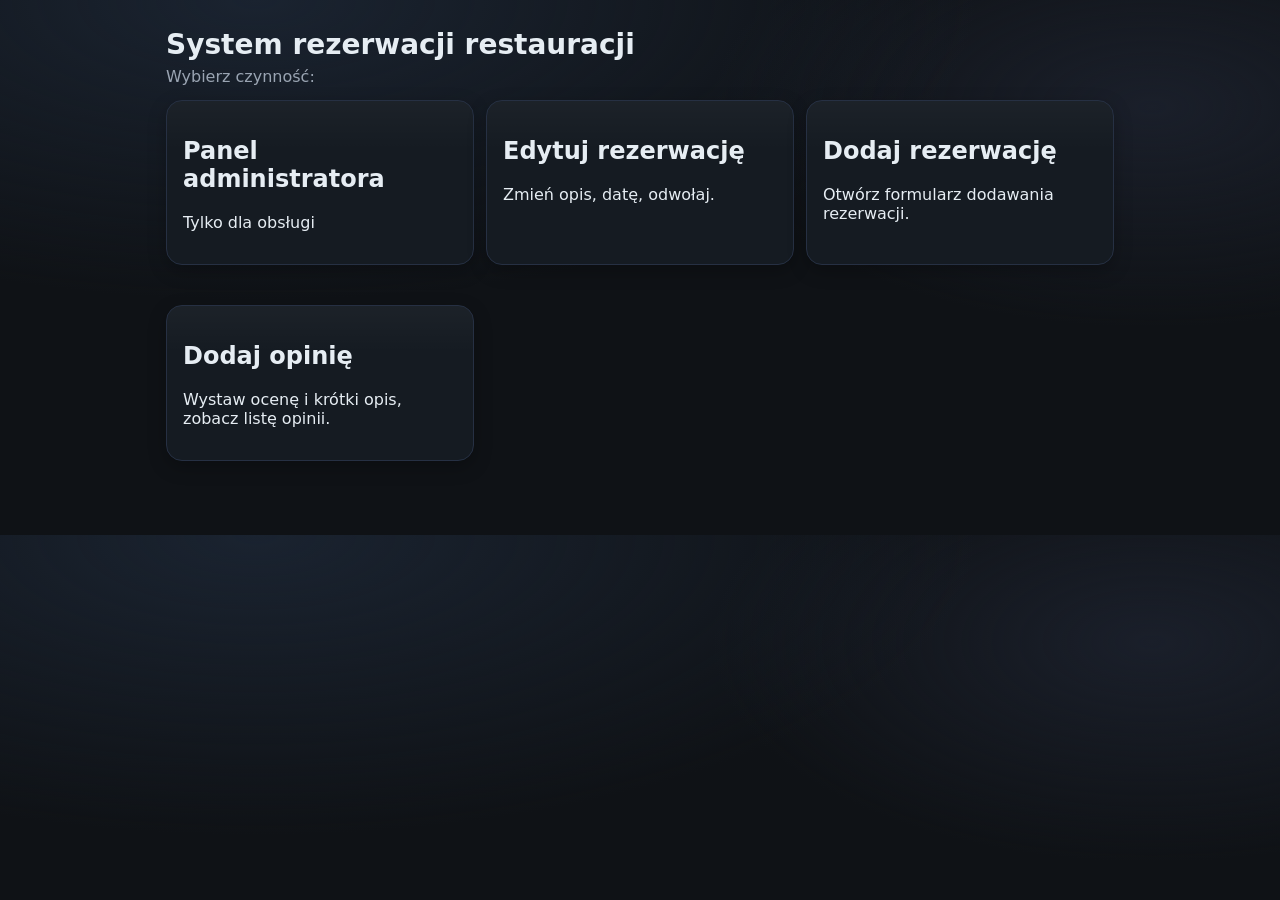
==== restaurant-reservations/src/main/resources/static/index.html @ 20c0cae3 "Initial commit" ====
<!doctype html>
<html lang="pl">
<head>
  <meta charset="utf-8" />
  <meta name="viewport" content="width=device-width,initial-scale=1" />
  <title>Rezerwacje – start</title>
  <link rel="stylesheet" href="styles.css" />
</head>
<body>
  <main class="container">
    <header class="header">
      <h1>System rezerwacji restauracji</h1>
      <p class="muted">Wybierz czynność:</p>
    </header>

    <section class="grid3">
      <a class="card linkcard" href="/admin.html">
        <h2>Panel administratora</h2>
        <p>Tylko dla obsługi</p>
      </a>

      <a class="card linkcard" href="/edit.html">
        <h2>Edytuj rezerwację</h2>
        <p>Zmień opis, datę, odwołaj.</p>
      </a>

      <a class="card linkcard" href="/add.html">
        <h2>Dodaj rezerwację</h2>
        <p>Otwórz formularz dodawania rezerwacji.</p>
      </a>

      <a class="card linkcard" href="/reviews.html">
        <h2>Dodaj opinię</h2>
        <p>Wystaw ocenę i krótki opis, zobacz listę opinii.</p>
      </a>
    </section>
  </main>
</body>
</html>
---- restaurant-reservations/src/main/resources/static/styles.css ----
:root {
  --bg: #0f1216;
  --card: #151b22;
  --muted: #9aa4b2;
  --text: #e6edf3;
  --line: #263043;
  --btn: #24324a;
  --btn2: #1d2636;
  --accent: #4c8dff;
  --danger: #ff5d5d;
  --ok: #36d399;
}

* { box-sizing: border-box; }
body {
  margin: 0;
  font-family: system-ui, -apple-system, Segoe UI, Roboto, Arial, sans-serif;
  background: radial-gradient(1200px 500px at 20% 0%, #1a2330, transparent 60%),
              radial-gradient(800px 400px at 90% 20%, #1a1f2a, transparent 55%),
              var(--bg);
  color: var(--text);
}

.container { max-width: 980px; margin: 0 auto; padding: 28px 16px 60px; }

.header h1 { margin: 0 0 6px; font-size: 28px; }
.muted { color: var(--muted); margin: 0; }

.topnav {
  display: flex; align-items: center; gap: 12px;
  margin-bottom: 16px;
}

.card {
  background: linear-gradient(180deg, rgba(255,255,255,.03), transparent 30%), var(--card);
  border: 1px solid var(--line);
  border-radius: 16px;
  padding: 16px;
  margin: 14px 0;
  box-shadow: 0 6px 18px rgba(0,0,0,.25);
}

.grid3 {
  display: grid;
  grid-template-columns: repeat(3, minmax(0, 1fr));
  gap: 12px;
}
@media (max-width: 860px) {
  .grid3 { grid-template-columns: 1fr; }
}

.linkcard { text-decoration: none; color: inherit; }
.linkcard:hover { border-color: rgba(76,141,255,.55); transform: translateY(-1px); transition: 120ms; }

.form { display: grid; gap: 12px; }
.row { display: grid; grid-template-columns: 1fr 1fr; gap: 12px; }
@media (max-width: 640px) { .row { grid-template-columns: 1fr; } }

label { display: grid; gap: 6px; font-size: 14px; color: var(--muted); }
input, select {
  width: 100%;
  padding: 10px 12px;
  border-radius: 12px;
  border: 1px solid var(--line);
  background: #0e141c;
  color: var(--text);
  outline: none;
}
input:focus, select:focus { border-color: rgba(76,141,255,.7); }

.btn {
  border: 1px solid var(--line);
  background: var(--btn2);
  color: var(--text);
  padding: 10px 12px;
  border-radius: 12px;
  cursor: pointer;
}
.btn:hover { background: var(--btn); }
.btn.primary { background: rgba(76,141,255,.18); border-color: rgba(76,141,255,.45); }
.btn.secondary { background: #111826; text-decoration: none;}
.btn.danger { background: rgba(255,93,93,.14); border-color: rgba(255,93,93,.45); width: 100%; }

.result { margin-top: 12px; font-size: 20px; color: var(--muted); }
.result.ok { color: var(--ok); }
.result.err { color: var(--danger); }

.tablesGrid {
  display: grid;
  grid-template-columns: repeat(6, minmax(0, 1fr));
  gap: 10px;
}
@media (max-width: 900px) { .tablesGrid { grid-template-columns: repeat(3, 1fr); } }
@media (max-width: 520px) { .tablesGrid { grid-template-columns: repeat(2, 1fr); } }

.tableTile {
  padding: 12px;
  border-radius: 14px;
  border: 1px solid var(--line);
  background: #0e141c;
  cursor: pointer;
}
.tableTile:hover { border-color: rgba(76,141,255,.55); }
.tableTile .title { font-weight: 700; }
.tableTile .small { color: var(--muted); font-size: 12px; margin-top: 4px; }

.list { display: grid; gap: 10px; }
.item {
  padding: 12px;
  border-radius: 14px;
  border: 1px solid var(--line);
  background: #0e141c;
}
.itemHead { display:flex; justify-content: space-between; gap: 10px; align-items: center; }
.headerRow { align-items: center; }
.actions { display:flex; gap: 10px; align-items: end; }
.badge {
  font-size: 12px; color: var(--muted);
  border: 1px solid var(--line);
  border-radius: 999px;
  padding: 4px 10px;
}
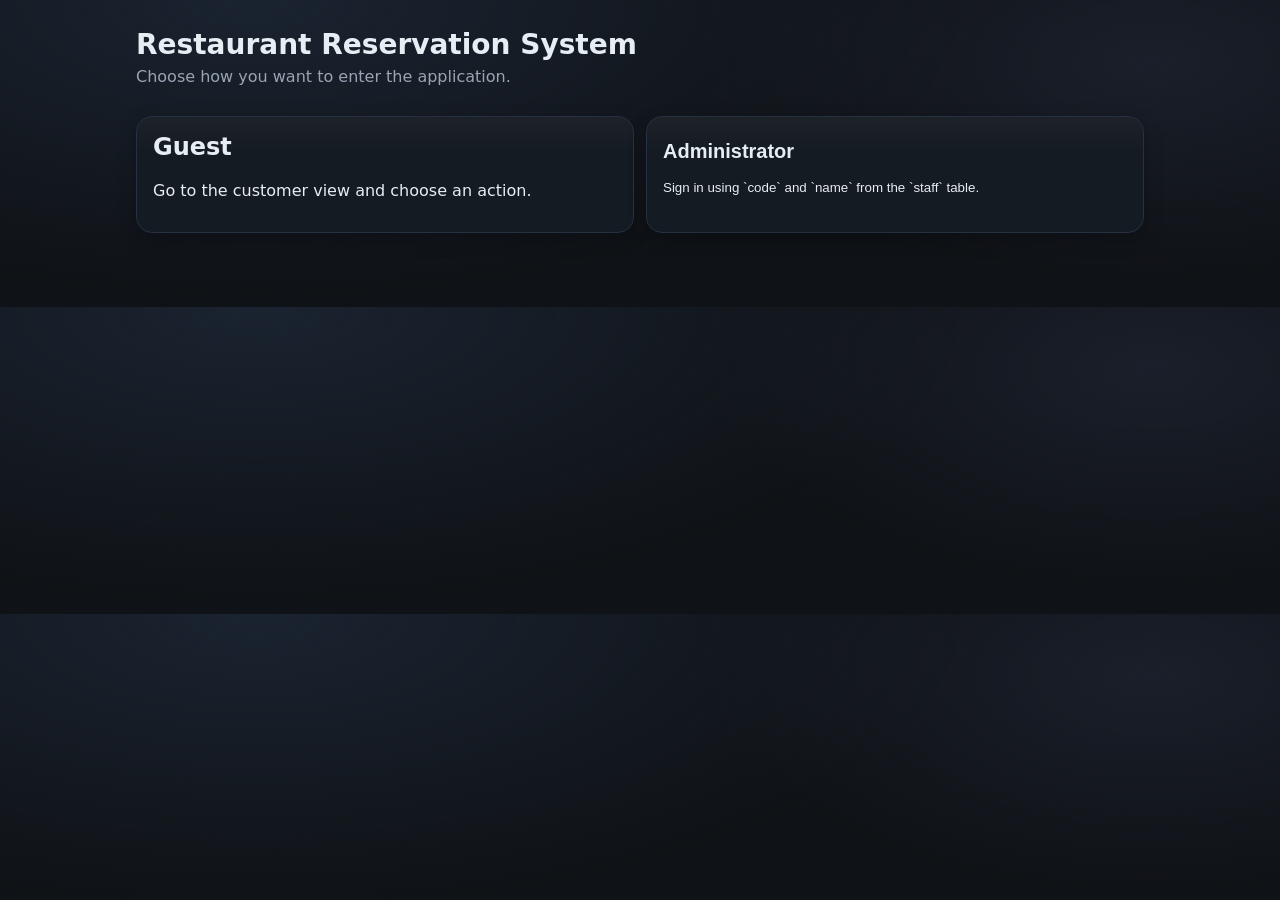
==== commit be0ef7ae: "Separate guess and administrator views, switch to English and README" ====
--- a/restaurant-reservations/src/main/resources/static/index.html
+++ b/restaurant-reservations/src/main/resources/static/index.html
@@ -1,39 +1,52 @@
 <!doctype html>
-<html lang="pl">
+<html lang="en">
 <head>
   <meta charset="utf-8" />
   <meta name="viewport" content="width=device-width,initial-scale=1" />
-  <title>Rezerwacje – start</title>
+  <title>Start</title>
   <link rel="stylesheet" href="styles.css" />
 </head>
 <body>
   <main class="container">
     <header class="header">
-      <h1>System rezerwacji restauracji</h1>
-      <p class="muted">Wybierz czynność:</p>
+      <h1>Restaurant Reservation System</h1>
+      <p class="muted">Choose how you want to enter the application.</p>
     </header>
 
-    <section class="grid3">
-      <a class="card linkcard" href="/admin.html">
-        <h2>Panel administratora</h2>
-        <p>Tylko dla obsługi</p>
+    <section class="grid2">
+      <a class="card linkcard roleCard" href="/guest.html">
+        <h2>Guest</h2>
+        <p>Go to the customer view and choose an action.</p>
       </a>
 
-      <a class="card linkcard" href="/edit.html">
-        <h2>Edytuj rezerwację</h2>
-        <p>Zmień opis, datę, odwołaj.</p>
-      </a>
+      <button id="openAdminLoginBtn" class="card linkcard roleCard roleButton" type="button">
+        <h2>Administrator</h2>
+        <p>Sign in using `code` and `name` from the `staff` table.</p>
+      </button>
+    </section>
 
-      <a class="card linkcard" href="/add.html">
-        <h2>Dodaj rezerwację</h2>
-        <p>Otwórz formularz dodawania rezerwacji.</p>
-      </a>
-
-      <a class="card linkcard" href="/reviews.html">
-        <h2>Dodaj opinię</h2>
-        <p>Wystaw ocenę i krótki opis, zobacz listę opinii.</p>
-      </a>
+    <section id="adminLoginPanel" class="card adminLoginCard hidden">
+      <h2>Administrator Sign In</h2>
+      <form id="adminEntryForm" class="form">
+        <div class="row">
+          <label>Code
+            <input id="adminCode" name="code" required placeholder="e.g. 1234" />
+          </label>
+          <label>Name
+            <input id="adminName" name="name" required placeholder="e.g. John" />
+          </label>
+          <div class="actions">
+            <button class="btn primary" type="submit">Sign In</button>
+          </div>
+        </div>
+      </form>
+      <div id="adminEntryMsg" class="result"></div>
     </section>
   </main>
+
+  <script src="core.js"></script>
+  <script src="public-pages.js"></script>
+  <script src="admin-page.js"></script>
+  <script src="app.js"></script>
 </body>
 </html>
--- a/restaurant-reservations/src/main/resources/static/styles.css
+++ b/restaurant-reservations/src/main/resources/static/styles.css
@@ -9,9 +9,11 @@
   --accent: #4c8dff;
   --danger: #ff5d5d;
   --ok: #36d399;
+  --warn: #e7b54e;
 }
 
 * { box-sizing: border-box; }
+
 body {
   margin: 0;
   font-family: system-ui, -apple-system, Segoe UI, Roboto, Arial, sans-serif;
@@ -21,14 +23,21 @@
   color: var(--text);
 }
 
-.container { max-width: 980px; margin: 0 auto; padding: 28px 16px 60px; }
-
+.container { max-width: 1040px; margin: 0 auto; padding: 28px 16px 60px; }
 .header h1 { margin: 0 0 6px; font-size: 28px; }
-.muted { color: var(--muted); margin: 0; }
-
-.topnav {
-  display: flex; align-items: center; gap: 12px;
-  margin-bottom: 16px;
+.muted { color: var(--muted); margin-top: 0;}
+.tablesGrid.muted{margin-top: 20px;}
+.hidden { display: none !important; }
+
+.topnav { display: flex; align-items: center; gap: 12px; margin-bottom: 16px; }
+.accountBadge {
+  margin-left: auto;
+  font-size: 13px;
+  border: 1px solid var(--line);
+  border-radius: 999px;
+  padding: 6px 12px;
+  background: #111826;
+  color: var(--text);
 }
 
 .card {
@@ -45,18 +54,44 @@
   grid-template-columns: repeat(3, minmax(0, 1fr));
   gap: 12px;
 }
+.grid2 {
+  display: grid;
+  grid-template-columns: repeat(2, minmax(0, 1fr));
+  gap: 12px;
+}
 @media (max-width: 860px) {
   .grid3 { grid-template-columns: 1fr; }
-}
-
-.linkcard { text-decoration: none; color: inherit; }
-.linkcard:hover { border-color: rgba(76,141,255,.55); transform: translateY(-1px); transition: 120ms; }
+  .grid2 { grid-template-columns: 1fr; }
+}
+
+.linkcard { text-decoration: none; color: inherit; transition: 120ms; }
+.linkcard:hover { border-color: rgba(76,141,255,.55); transform: translateY(-1px); }
+.roleButton { width: 100%; text-align: left; }
+.roleCard h2 { margin-top: 0; }
+
+.adminLinkcard {
+  border-color: rgba(54,211,153,.35);
+  background: linear-gradient(180deg, rgba(54,211,153,.09), transparent 40%), var(--card);
+}
+
+.adminLoginCard {
+  margin-top: 6px;
+}
 
 .form { display: grid; gap: 12px; }
-.row { display: grid; grid-template-columns: 1fr 1fr; gap: 12px; }
-@media (max-width: 640px) { .row { grid-template-columns: 1fr; } }
+
+.row {
+  display: grid;
+  grid-template-columns: repeat(3, minmax(0, 1fr));
+  gap: 12px;
+  align-items: end;
+}
+@media (max-width: 900px) {
+  .row { grid-template-columns: 1fr; }
+}
 
 label { display: grid; gap: 6px; font-size: 14px; color: var(--muted); }
+
 input, select {
   width: 100%;
   padding: 10px 12px;
@@ -66,7 +101,22 @@
   color: var(--text);
   outline: none;
 }
-input:focus, select:focus { border-color: rgba(76,141,255,.7); }
+
+input:focus, select:focus {
+  border-color: rgba(76,141,255,.7);
+}
+
+input[type="date"],
+input[type="time"] {
+  color-scheme: dark;
+}
+
+input[type="date"]::-webkit-calendar-picker-indicator,
+input[type="time"]::-webkit-calendar-picker-indicator {
+  filter: brightness(0) invert(1);
+  opacity: 1;
+  cursor: pointer;
+}
 
 .btn {
   border: 1px solid var(--line);
@@ -76,19 +126,51 @@
   border-radius: 12px;
   cursor: pointer;
 }
-.btn:hover { background: var(--btn); }
-.btn.primary { background: rgba(76,141,255,.18); border-color: rgba(76,141,255,.45); }
-.btn.secondary { background: #111826; text-decoration: none;}
-.btn.danger { background: rgba(255,93,93,.14); border-color: rgba(255,93,93,.45); width: 100%; }
-
-.result { margin-top: 12px; font-size: 20px; color: var(--muted); }
+
+.btn:hover { 
+  background: var(--btn); 
+}
+.btn.primary { 
+  background: rgba(76,141,255,.18); 
+  border-color: rgba(76,141,255,.45); 
+}
+.btn.secondary { 
+  background: #111826; 
+  text-decoration: none; 
+}
+.btn.danger {
+  background: rgba(255,93,93,.14); 
+  border-color: rgba(255,93,93,.45); 
+  width: 100px;
+}
+
+.result { margin-top: 12px; font-size: 16px; color: var(--muted); }
 .result.ok { color: var(--ok); }
 .result.err { color: var(--danger); }
 
+.actions { 
+  display: flex;  
+  gap: 10px; 
+  align-items: center; 
+}
+
+
+.tablePlanWrap {
+  border: 1px solid var(--line);
+  border-radius: 12px;
+  padding: 12px;
+  background: rgba(14,20,28,.6);
+}
+
+.planHeader h3 {
+  margin: 0 0 6px;
+}
+
 .tablesGrid {
   display: grid;
   grid-template-columns: repeat(6, minmax(0, 1fr));
   gap: 10px;
+  margin-top: 8px;
 }
 @media (max-width: 900px) { .tablesGrid { grid-template-columns: repeat(3, 1fr); } }
 @media (max-width: 520px) { .tablesGrid { grid-template-columns: repeat(2, 1fr); } }
@@ -99,10 +181,26 @@
   border: 1px solid var(--line);
   background: #0e141c;
   cursor: pointer;
-}
-.tableTile:hover { border-color: rgba(76,141,255,.55); }
+  text-align: left;
+  color:#FFF;
+}
+
 .tableTile .title { font-weight: 700; }
 .tableTile .small { color: var(--muted); font-size: 12px; margin-top: 4px; }
+
+.tableTile:hover { border-color: rgba(76,141,255,.55); }
+.tableTile.selected { border-color: #4c8dff; box-shadow: inset 0 0 0 2px rgba(76,141,255,.85), 0 0 0 1px rgba(76,141,255,.45); }
+.tableTile.available { border-color: rgba(54,211,153,.35); }
+.tableTile.busy { border-color: rgba(255,93,93,.45); opacity: .82; }
+.tableTile.tooSmall { border-color: rgba(231,181,78,.5); }
+
+.badge {
+  font-size: 12px;
+  color: var(--muted);
+  border: 1px solid var(--line);
+  border-radius: 999px;
+  padding: 4px 10px;
+}
 
 .list { display: grid; gap: 10px; }
 .item {
@@ -111,12 +209,5 @@
   border: 1px solid var(--line);
   background: #0e141c;
 }
-.itemHead { display:flex; justify-content: space-between; gap: 10px; align-items: center; }
+.itemHead { display: flex; justify-content: space-between; gap: 10px; align-items: center; }
 .headerRow { align-items: center; }
-.actions { display:flex; gap: 10px; align-items: end; }
-.badge {
-  font-size: 12px; color: var(--muted);
-  border: 1px solid var(--line);
-  border-radius: 999px;
-  padding: 4px 10px;
-}
